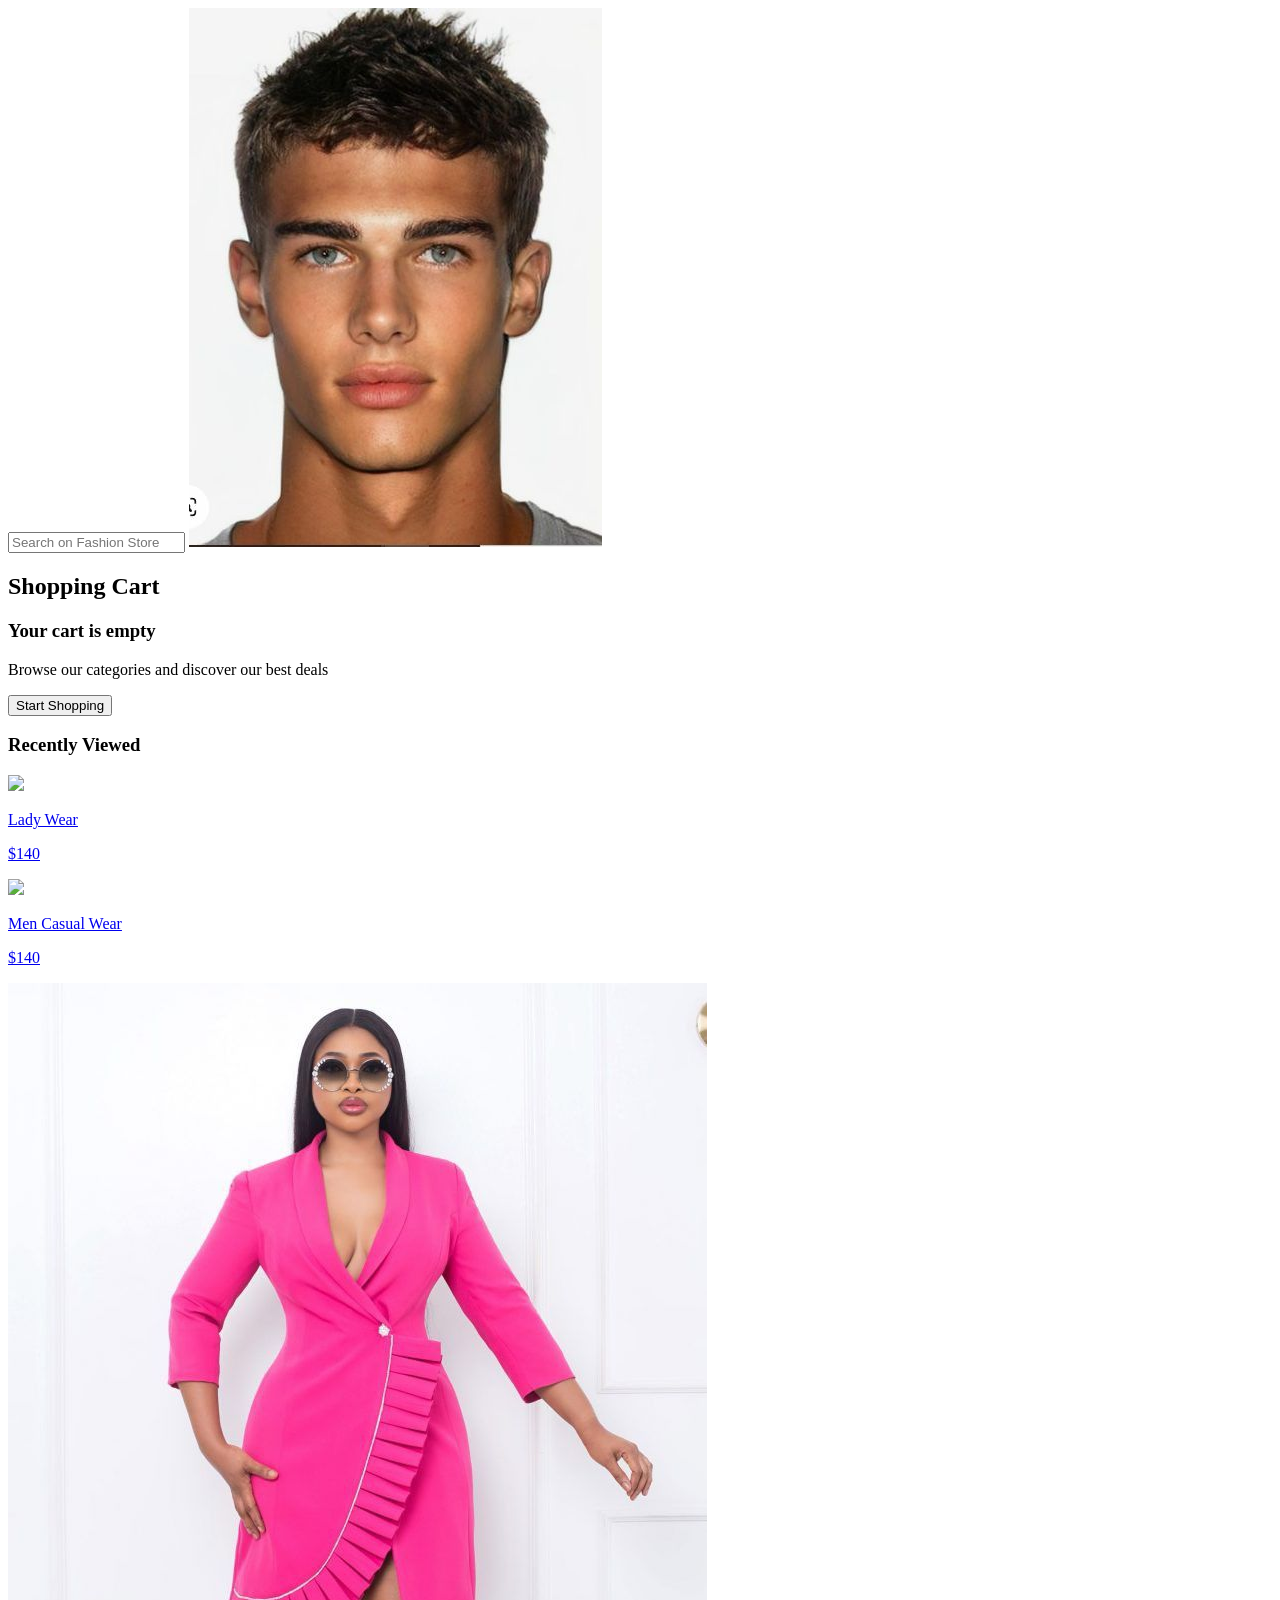
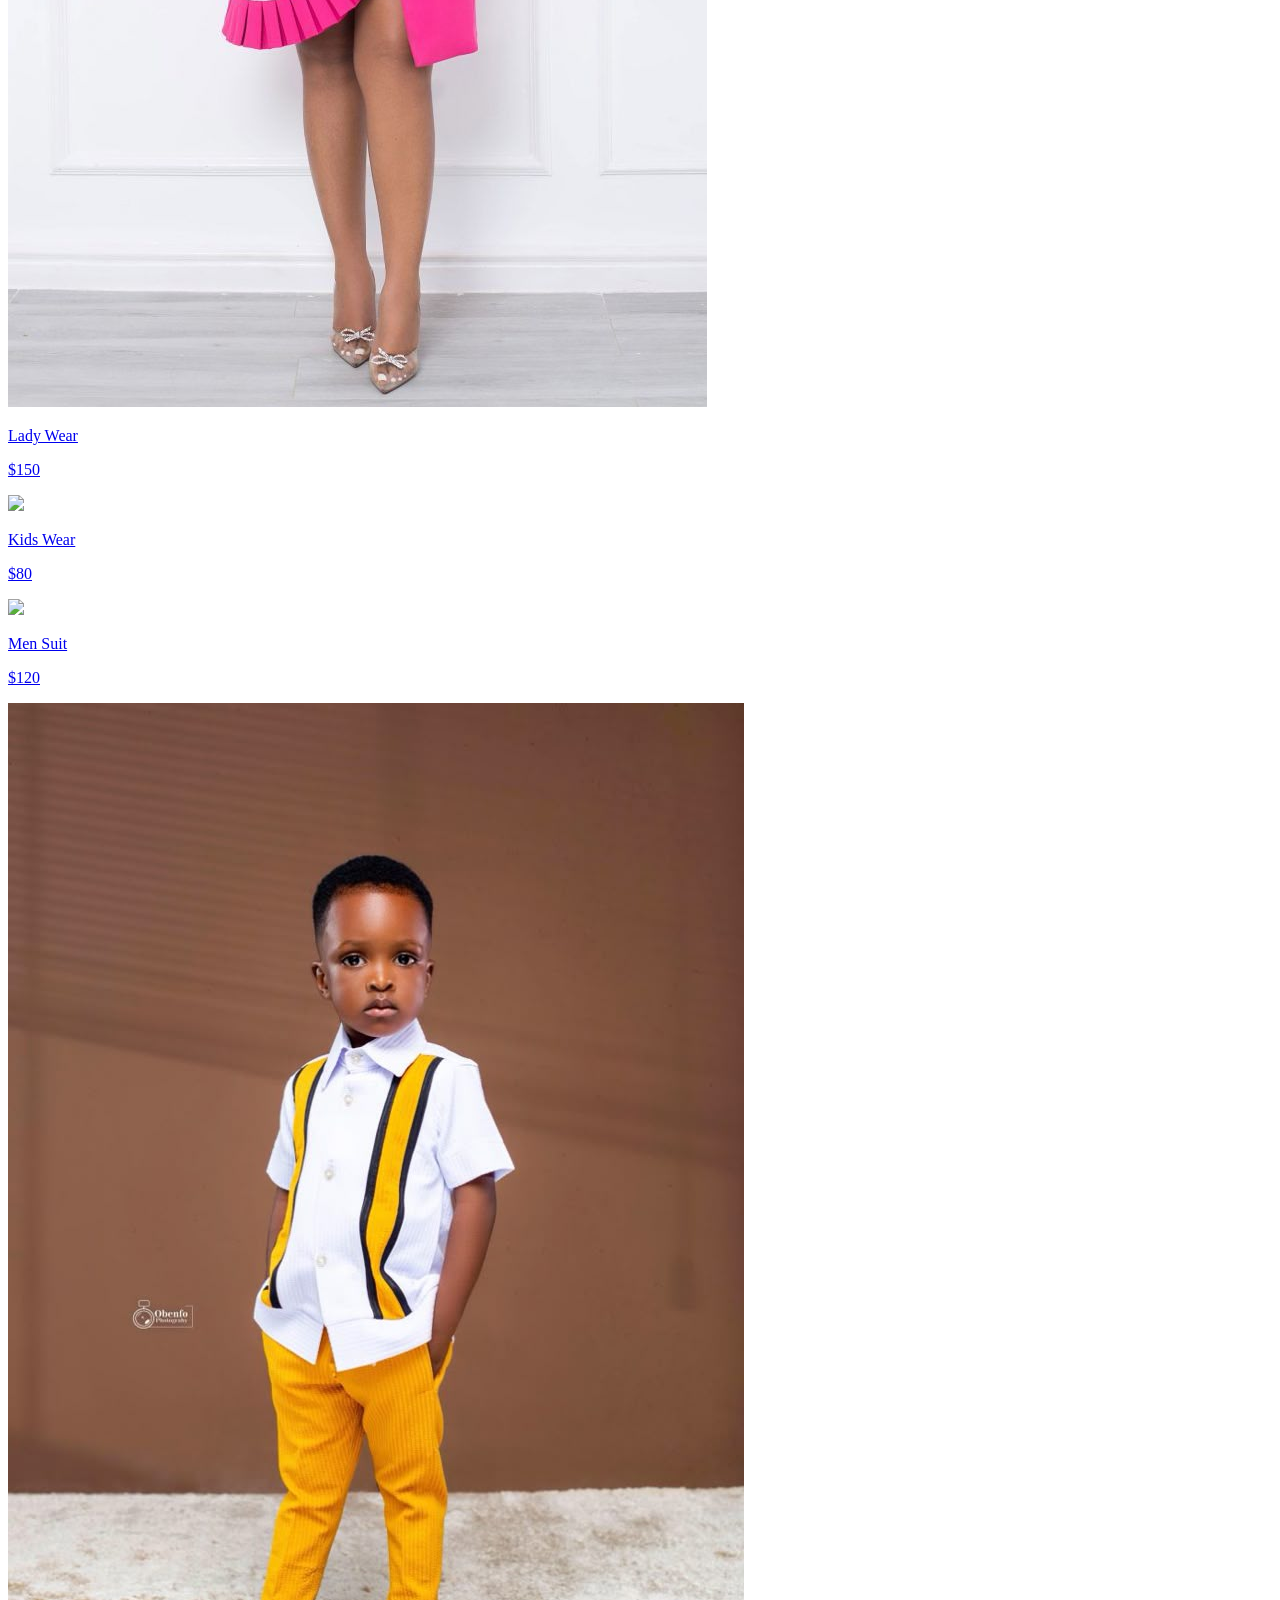
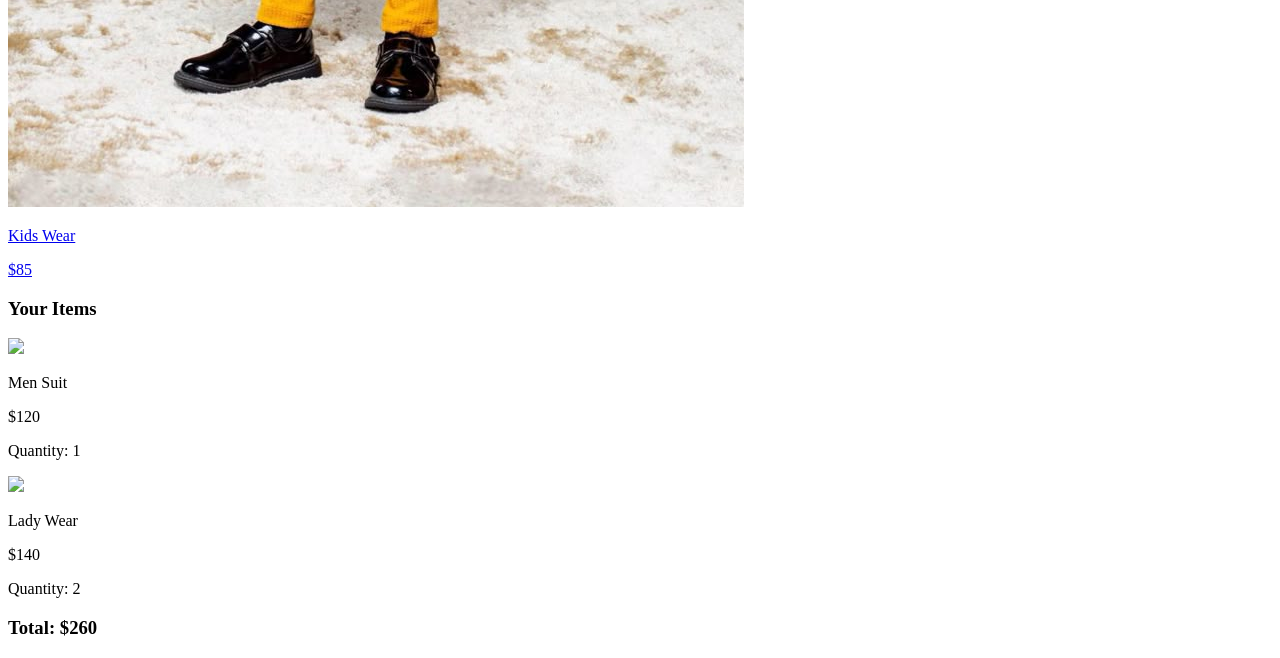
==== cart.html @ 40e31886 "Initial commit" ====
<!DOCTYPE html>
<html lang="en">
<head>
    <meta charset="UTF-8">
    <meta name="viewport" content="width=device-width, initial-scale=1.0">
    <title>Cart</title>

    <link href="Bene'sclothingcart.css"rel="stylesheet"/>
    <sript src="Bene'sclothing.js"></sript>
</head>
<body>

<!-- NAVBAR -->
<nav class="nav">

    <div class="nav-left">
        <a href="index.html"><i class="fa-solid fa-house"></i></a>
        <a href="categories.html"><i class="fa-solid fa-bars"></i></a>
        <a href="cart.html"><i class="fa-solid fa-cart-shopping"></i></a>
    </div>

    <div class="nav-right">
        <input type="text" placeholder="Search on Fashion Store">
        <i class="fa-solid fa-filter"></i>
        <img src="IMAGES/download (39).jpeg" class="user">
    </div>

</nav>

<!-- TITLE -->
<section class="cart-header">
    <h2>Shopping Cart</h2>
</section>

<!-- EMPTY CART -->
<section class="empty-cart">

    <div class="cart-icon">
        <i class="fa-solid fa-cart-shopping"></i>
    </div>

    <h3>Your cart is empty</h3>

    <p>
        Browse our categories and discover our best deals
    </p>

    <a href="categories.html">
        <button>Start Shopping</button>
    </a>

</section>

<!-- RECENTLY VIEWED -->
<section class="recent">

    <h3>Recently Viewed</h3>

    <div class="grid">

        <div class="card">
            <a href="product.html">
                <img src="c:\Users\rhoda\OneDrive\Desktop\UEB11103 WP\IMAGES\Beige Work Business Blazer Dress Lapel Belt Pleated Mermaid Midi.jpeg">
                <p>Lady Wear</p>
                <p>$140</p>
            </a>
        </div>

        <div class="card">
            <a href="product.html">
                <img src="IMAGES/70s vibe Retro outfit.jpeg">
                <p>Men Casual Wear</p>
                <p>$140</p>
            </a>
        </div>

        <div class="card">
            <a href="product.html">
                <img src="IMAGES/download (24).jpeg">
                <p>Lady Wear</p>
                <p>$150</p>
            </a>
        </div>

        <div class="card">
            <a href="product.html">
                <img src="IMAGES/Tween Girls' Elegant Plain Weave Open Front Sleeveless Top & Straight Leg Pants Set Holiday Outfits,Girls Spring Summer Break Outfits Casual Two Pieces, Summer Concert Rave Festival Baggy Shorts Streetwear Party O.avif">
                <p>Kids Wear</p>
                <p>$80</p>
            </a>
        </div>

        <div class="card">
            <a href="product.html">
                <img src="IMAGES/WhatsApp Image 2026-04-07 at 16.30.19 (1).jpeg">
                <p>Men Suit</p>
                <p>$120</p>
            </a>
        </div>

        <div class="card">
            <a href="product.html">
                <img src="IMAGES/download (26).jpeg">
                <p>Kids Wear</p>
                <p>$85</p>
            </a>
        </div>

    </div>

</section>

<!-- CART ITEMS SECTION (STRUCTURE READY FOR JS) -->
<section class="cart-items">

    <h3>Your Items</h3>

    <div class="item">
        <img src="IMAGES/WhatsApp Image 2026-04-07 at 16.30.19 (1).jpeg">
        <div>
            <p>Men Suit</p>
            <p>$120</p>
            <p>Quantity: 1</p>
        </div>
    </div>

    <div class="item">
        <img src="IMAGES/Beige Work Business Blazer Dress Lapel Belt Pleated Mermaid Midi.jpeg">
        <div>
            <p>Lady Wear</p>
            <p>$140</p>
            <p>Quantity: 2</p>
        </div>
    </div>

    <div class="total">
        <h3>Total: $260</h3>
    </div>

</section>

</body>
</html>
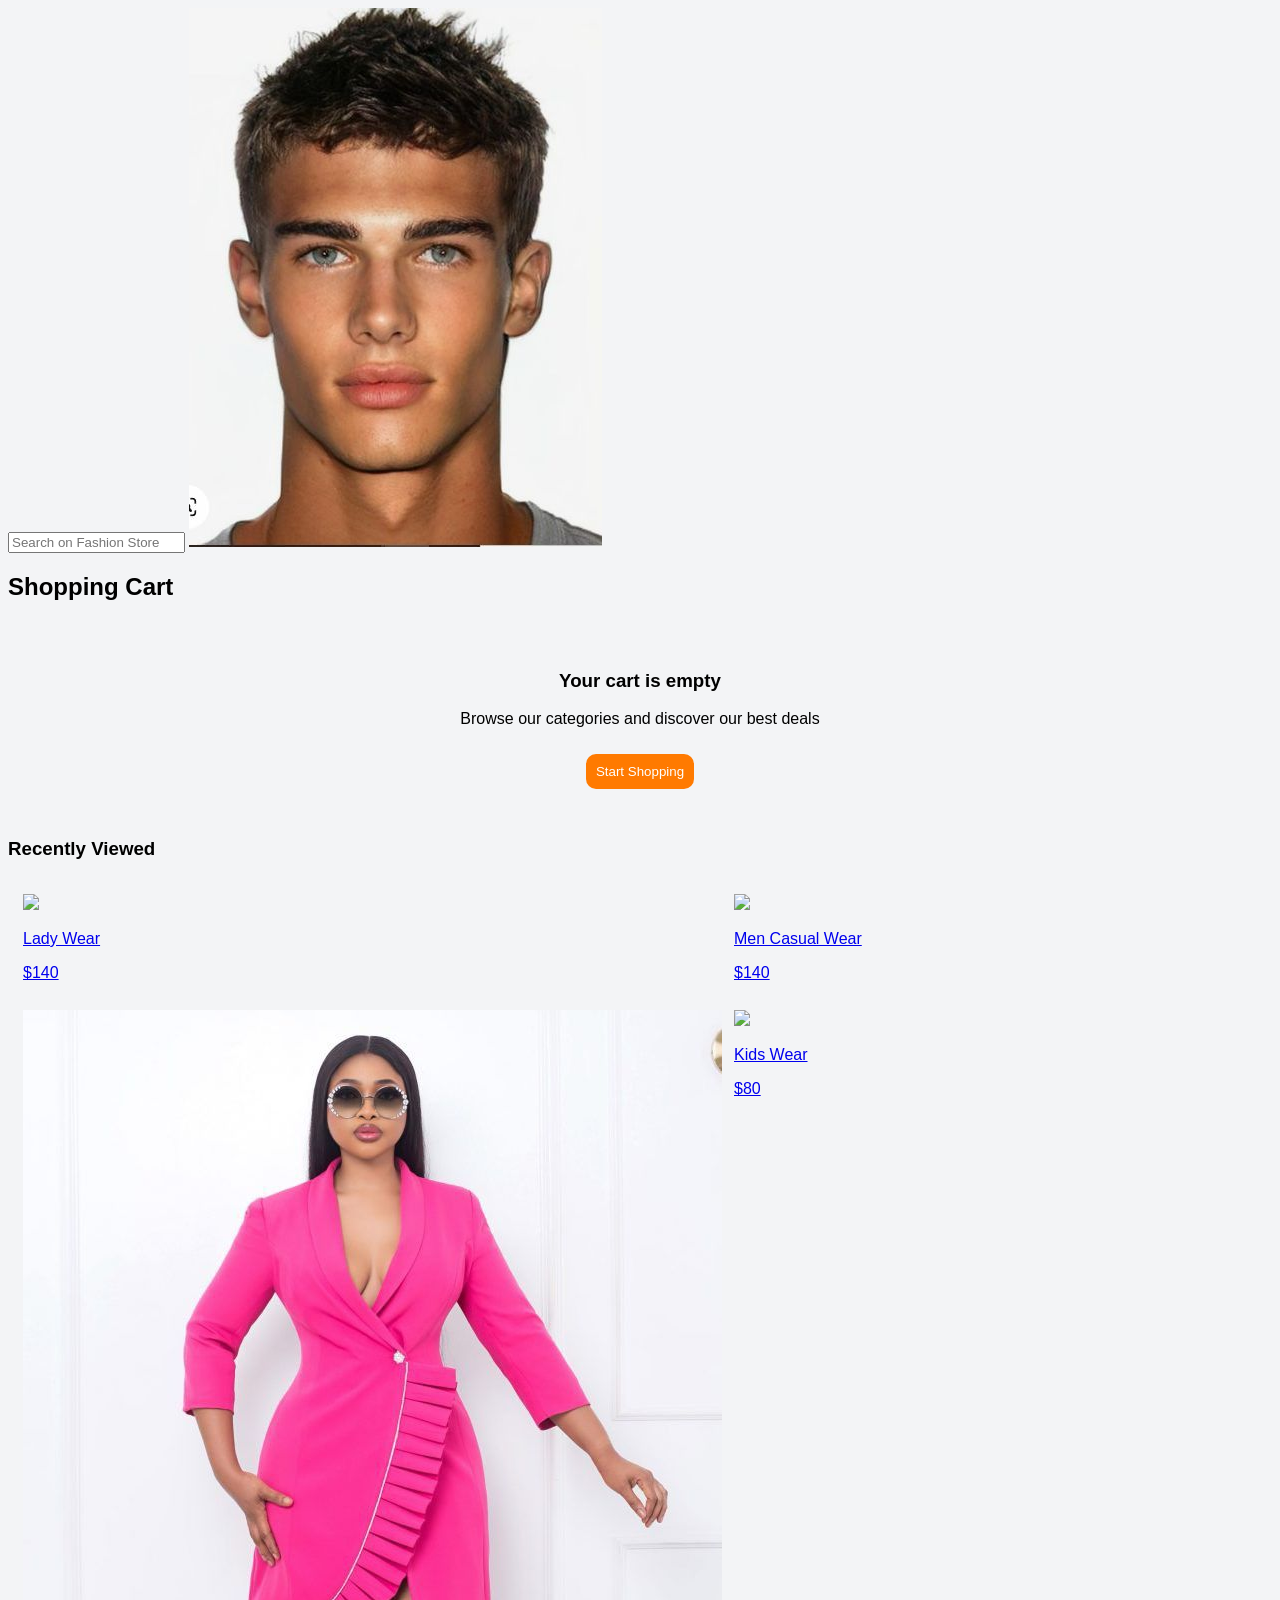
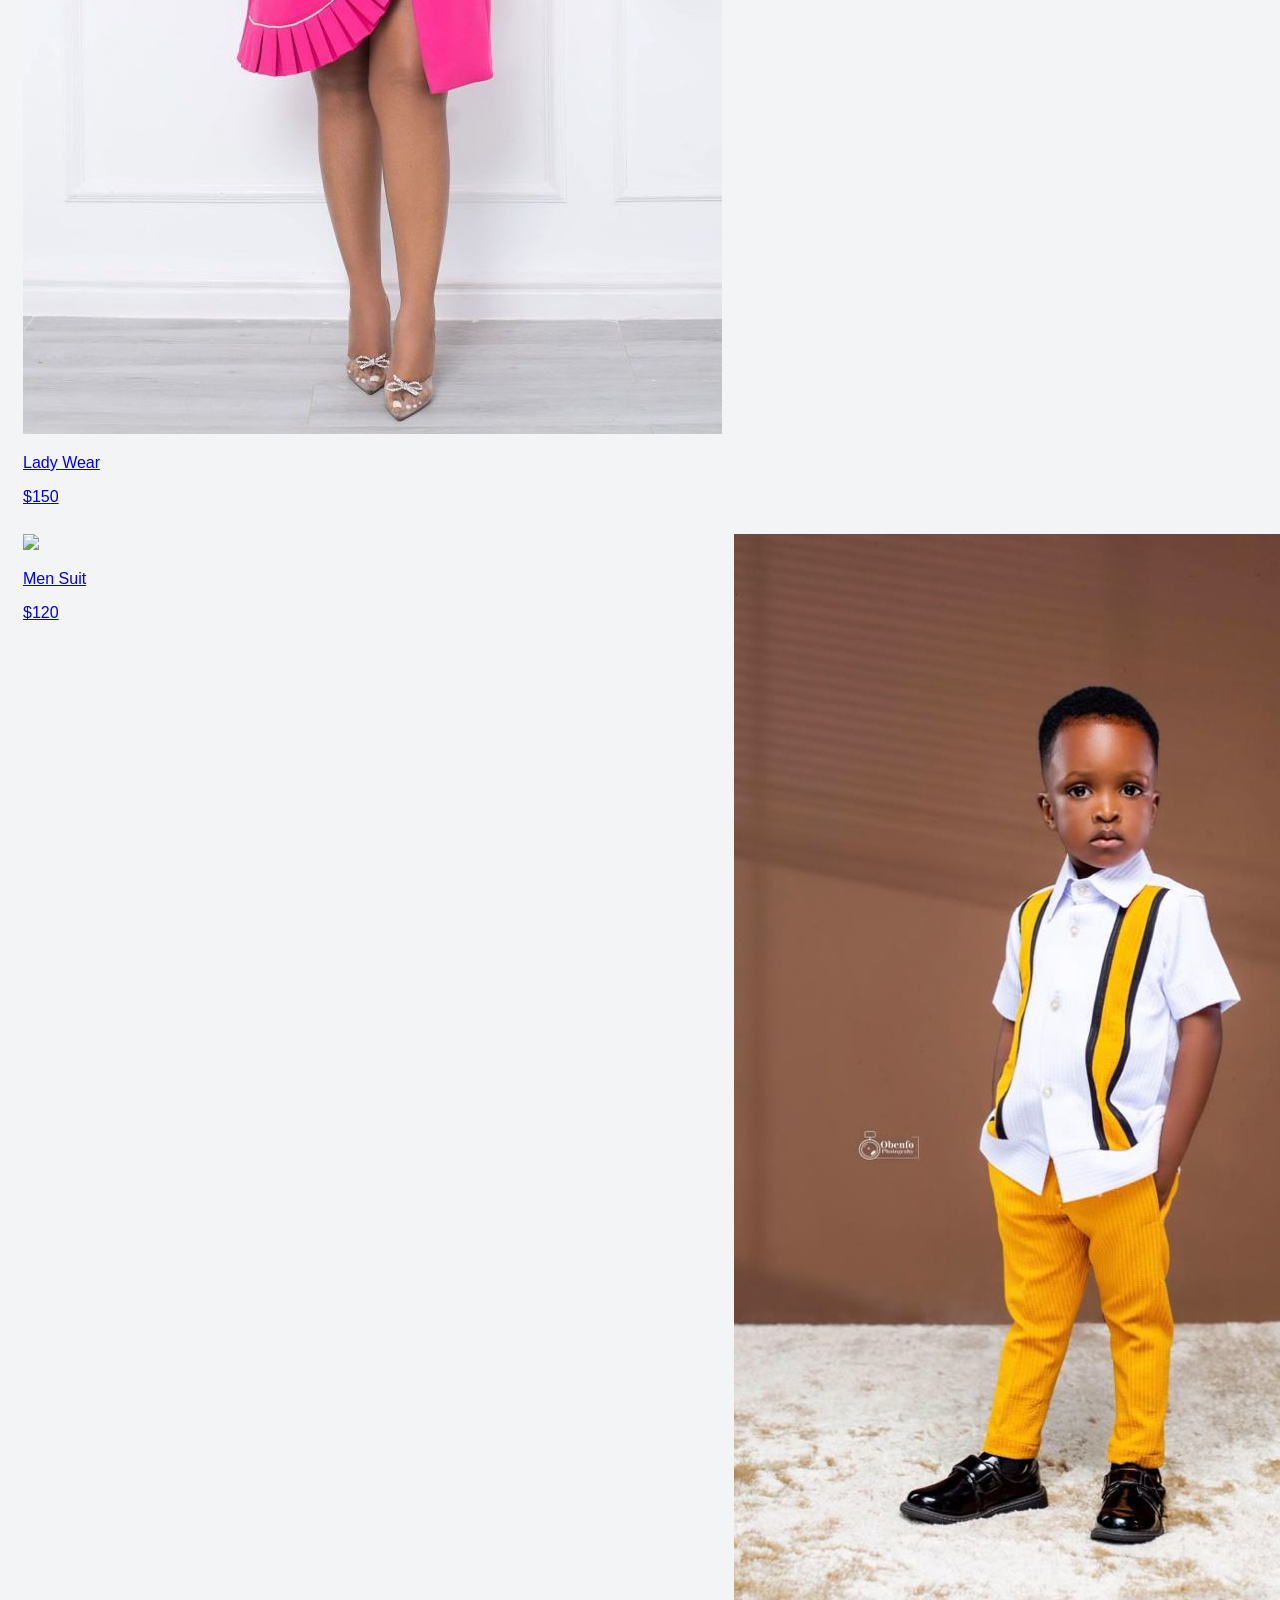
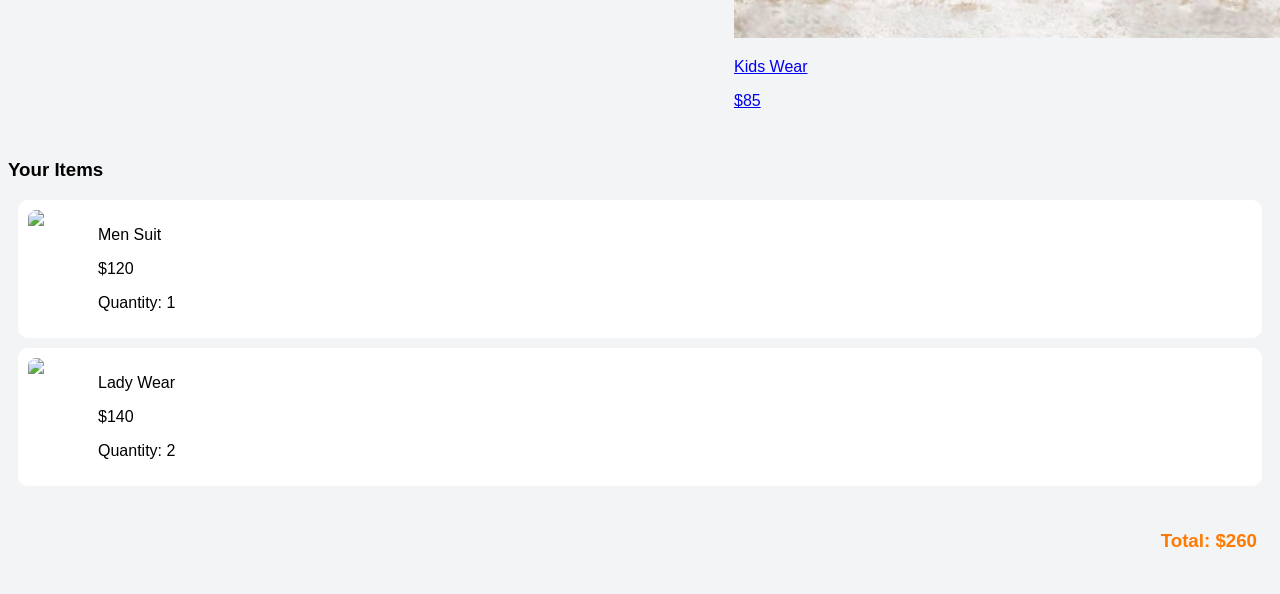
==== commit a7320e5a: "Initial commit" ====
--- a/cart.html
+++ b/cart.html
@@ -5,8 +5,8 @@
     <meta name="viewport" content="width=device-width, initial-scale=1.0">
     <title>Cart</title>
 
-    <link href="Bene'sclothingcart.css"rel="stylesheet"/>
-    <sript src="Bene'sclothing.js"></sript>
+    <link href="cart.css" rel="stylesheet" />
+    <script src="cart.js"></script>
 </head>
 <body>
 
--- a/cart.css
+++ b/cart.css
@@ -0,0 +1,55 @@
+body {
+    background: #f3f4f6;
+    font-family: "Poppins", sans-serif;
+}
+
+/* EMPTY CART */
+.empty-cart {
+    text-align: center;
+    padding: 30px;
+}
+
+.cart-icon {
+    font-size: 50px;
+    color: #ff7a00;
+}
+
+.empty-cart button {
+    background: #ff7a00;
+    color: #fff;
+    border: none;
+    padding: 10px;
+    border-radius: 10px;
+    margin-top: 10px;
+}
+
+/* GRID */
+.grid {
+    display: grid;
+    grid-template-columns: repeat(2, 1fr);
+    gap: 12px;
+    padding: 15px;
+}
+
+/* ITEMS */
+.item {
+    display: flex;
+    background: #fff;
+    padding: 10px;
+    border-radius: 10px;
+    margin: 10px;
+    gap: 10px;
+}
+
+.item img {
+    width: 60px;
+    border-radius: 8px;
+}
+
+/* TOTAL */
+.total {
+    padding: 15px;
+    font-weight: bold;
+    text-align: right;
+    color: #ff7a00;
+}
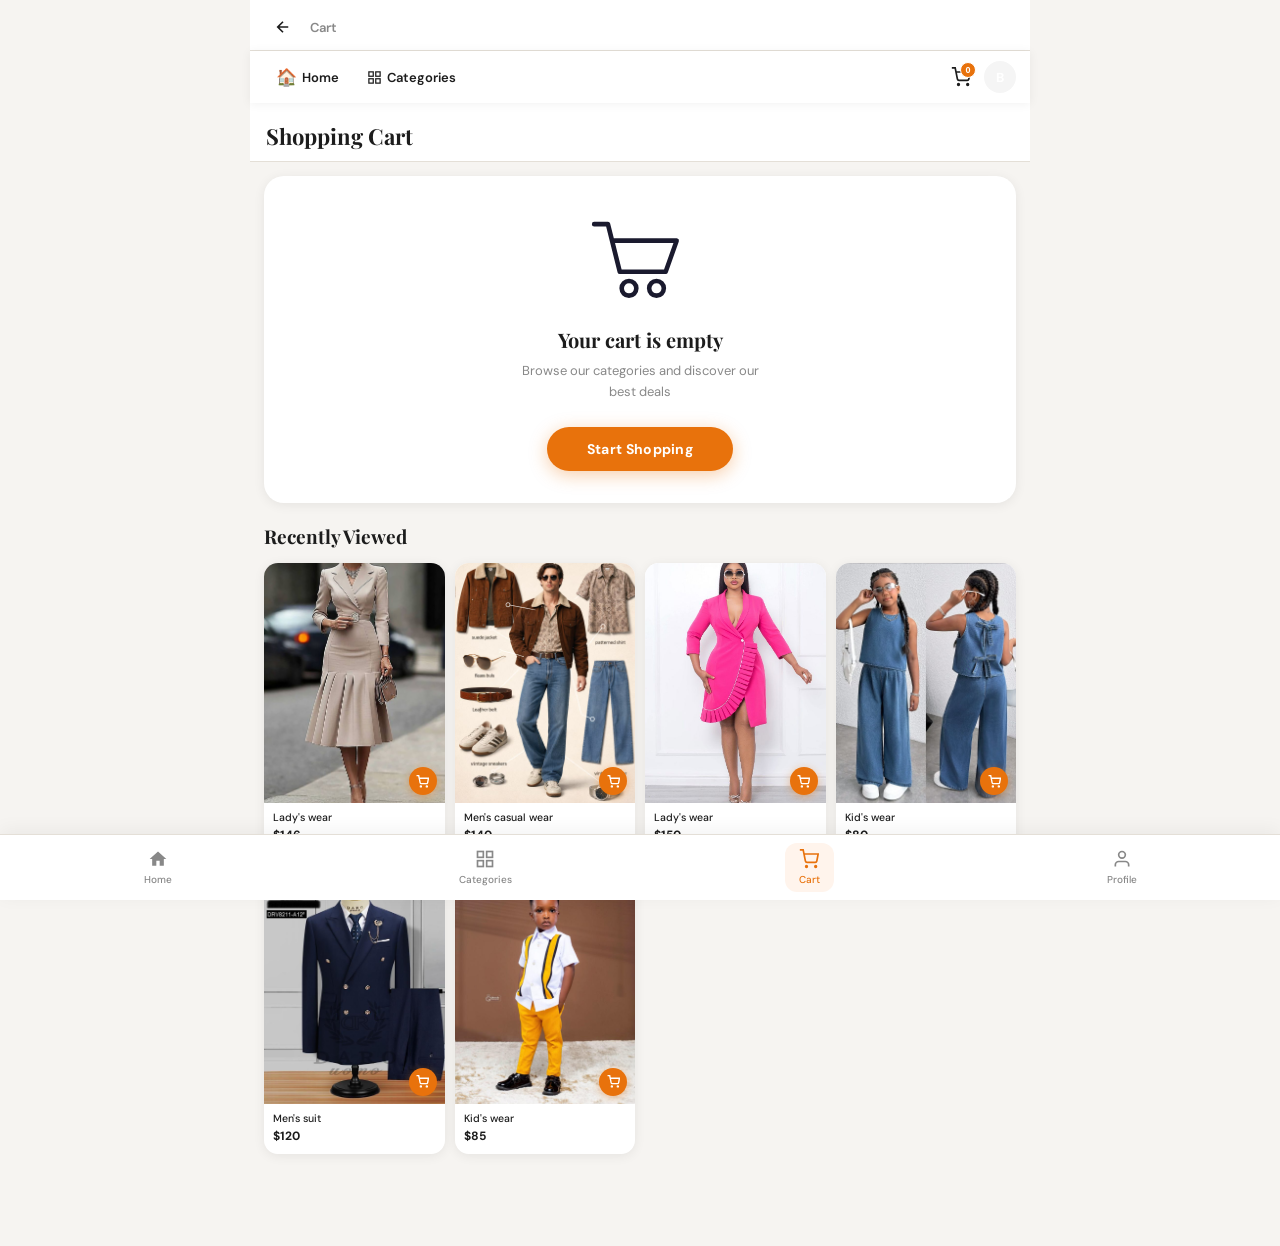
==== commit 0f44f713: "attach global css to cart" ====
--- a/cart.html
+++ b/cart.html
@@ -1,143 +1,193 @@
 <!DOCTYPE html>
 <html lang="en">
 <head>
-    <meta charset="UTF-8">
-    <meta name="viewport" content="width=device-width, initial-scale=1.0">
-    <title>Cart</title>
-
-    <link href="cart.css" rel="stylesheet" />
-    <script src="cart.js"></script>
+  <meta charset="UTF-8" />
+  <meta name="viewport" content="width=device-width, initial-scale=1.0" />
+  <title>FashionVault – Cart</title>
+  <link rel="stylesheet" href="style.css" />
+  <link rel="stylesheet" href="cart.css" />
+  <link href="https://fonts.googleapis.com/css2?family=Playfair+Display:wght@500;700&family=DM+Sans:wght@300;400;500;600&display=swap" rel="stylesheet" />
 </head>
 <body>
 
-<!-- NAVBAR -->
-<nav class="nav">
+  <!-- BREADCRUMB BAR -->
+  <div class="breadcrumb-bar">
+    <button class="icon-btn back-btn" onclick="history.back()" aria-label="Back">
+      <svg width="18" height="18" viewBox="0 0 24 24" fill="none" stroke="currentColor" stroke-width="2.2"><path d="M19 12H5M12 5l-7 7 7 7"/></svg>
+    </button>
+    <span class="breadcrumb-label">Cart</span>
+  </div>
 
-    <div class="nav-left">
-        <a href="index.html"><i class="fa-solid fa-house"></i></a>
-        <a href="categories.html"><i class="fa-solid fa-bars"></i></a>
-        <a href="cart.html"><i class="fa-solid fa-cart-shopping"></i></a>
+  <!-- MAIN NAVBAR -->
+  <nav class="navbar">
+    <a href="index.html" class="nav-link">
+      <span class="nav-icon">🏠</span>
+      <span>Home</span>
+    </a>
+    <a href="categories.html" class="nav-link">
+      <svg width="15" height="15" viewBox="0 0 24 24" fill="none" stroke="currentColor" stroke-width="2"><rect x="3" y="3" width="7" height="7"/><rect x="14" y="3" width="7" height="7"/><rect x="3" y="14" width="7" height="7"/><rect x="14" y="14" width="7" height="7"/></svg>
+      <span>Categories</span>
+    </a>
+    <div class="nav-right">
+      <button class="icon-btn" aria-label="Cart">
+        <svg width="20" height="20" viewBox="0 0 24 24" fill="none" stroke="currentColor" stroke-width="2"><circle cx="9" cy="21" r="1"/><circle cx="20" cy="21" r="1"/><path d="M1 1h4l2.68 13.39a2 2 0 0 0 2 1.61h9.72a2 2 0 0 0 2-1.61L23 6H6"/></svg>
+        <span class="cart-badge" id="cartBadge">0</span>
+      </button>
+      <div class="avatar">B</div>
     </div>
+  </nav>
 
-    <div class="nav-right">
-        <input type="text" placeholder="Search on Fashion Store">
-        <i class="fa-solid fa-filter"></i>
-        <img src="IMAGES/download (39).jpeg" class="user">
+  <!-- PAGE TITLE -->
+  <div class="page-header">
+    <h1 class="page-title">Shopping Cart</h1>
+  </div>
+
+  <!-- EMPTY CART STATE -->
+  <section class="empty-cart" id="emptyCart">
+    <div class="cart-icon-wrap">
+      <svg class="cart-svg" viewBox="0 0 120 100" fill="none" xmlns="http://www.w3.org/2000/svg">
+        <path d="M10 10H25L38 62H88L100 28H32" stroke="#1a1a2e" stroke-width="5" stroke-linecap="round" stroke-linejoin="round"/>
+        <circle cx="48" cy="80" r="8" stroke="#1a1a2e" stroke-width="5"/>
+        <circle cx="78" cy="80" r="8" stroke="#1a1a2e" stroke-width="5"/>
+      </svg>
     </div>
+    <h2 class="empty-title">Your cart is empty</h2>
+    <p class="empty-sub">Browse our categories and discover our<br>best deals</p>
+    <a href="categories.html" class="btn-shop">Start Shopping</a>
+  </section>
 
-</nav>
+  <!-- CART ITEMS (hidden when empty) -->
+  <section class="cart-items-section" id="cartItemsSection" style="display:none;">
+    <div class="cart-items-list" id="cartItemsList"></div>
 
-<!-- TITLE -->
-<section class="cart-header">
-    <h2>Shopping Cart</h2>
-</section>
+    <!-- ORDER SUMMARY -->
+    <div class="order-summary">
+      <h3 class="summary-title">Order Summary</h3>
+      <div class="summary-row">
+        <span>Subtotal</span>
+        <span id="subtotal">$0.00</span>
+      </div>
+      <div class="summary-row">
+        <span>Shipping</span>
+        <span class="free-tag">FREE</span>
+      </div>
+      <div class="summary-row total-row">
+        <span>Total</span>
+        <span id="totalPrice">$0.00</span>
+      </div>
+      <button class="btn-checkout" id="checkoutBtn">Proceed to Checkout</button>
+    </div>
+  </section>
 
-<!-- EMPTY CART -->
-<section class="empty-cart">
+  <!-- RECENTLY VIEWED -->
+  <section class="recent-section">
+    <h2 class="section-title">Recently Viewed</h2>
+    <div class="product-grid" id="recentGrid">
 
-    <div class="cart-icon">
-        <i class="fa-solid fa-cart-shopping"></i>
-    </div>
+      <div class="product-card" data-name="lady's wear" data-price="146" data-category="women">
+        <div class="card-img-wrap">
+          <div class="product-img women-img-1"></div>
+          <button class="cart-fab" aria-label="Add to cart">
+            <svg width="13" height="13" viewBox="0 0 24 24" fill="none" stroke="currentColor" stroke-width="2.5"><circle cx="9" cy="21" r="1"/><circle cx="20" cy="21" r="1"/><path d="M1 1h4l2.68 13.39a2 2 0 0 0 2 1.61h9.72a2 2 0 0 0 2-1.61L23 6H6"/></svg>
+          </button>
+        </div>
+        <div class="card-info">
+          <p class="product-name">Lady's wear</p>
+          <p class="product-price">$146</p>
+        </div>
+      </div>
 
-    <h3>Your cart is empty</h3>
+      <div class="product-card" data-name="men's casual wear" data-price="140" data-category="men">
+        <div class="card-img-wrap">
+          <div class="product-img men-img-1"></div>
+          <button class="cart-fab" aria-label="Add to cart">
+            <svg width="13" height="13" viewBox="0 0 24 24" fill="none" stroke="currentColor" stroke-width="2.5"><circle cx="9" cy="21" r="1"/><circle cx="20" cy="21" r="1"/><path d="M1 1h4l2.68 13.39a2 2 0 0 0 2 1.61h9.72a2 2 0 0 0 2-1.61L23 6H6"/></svg>
+          </button>
+        </div>
+        <div class="card-info">
+          <p class="product-name">Men's casual wear</p>
+          <p class="product-price">$140</p>
+        </div>
+      </div>
 
-    <p>
-        Browse our categories and discover our best deals
-    </p>
+      <div class="product-card" data-name="lady's wear pink" data-price="150" data-category="women">
+        <div class="card-img-wrap">
+          <div class="product-img women-img-2"></div>
+          <button class="cart-fab" aria-label="Add to cart">
+            <svg width="13" height="13" viewBox="0 0 24 24" fill="none" stroke="currentColor" stroke-width="2.5"><circle cx="9" cy="21" r="1"/><circle cx="20" cy="21" r="1"/><path d="M1 1h4l2.68 13.39a2 2 0 0 0 2 1.61h9.72a2 2 0 0 0 2-1.61L23 6H6"/></svg>
+          </button>
+        </div>
+        <div class="card-info">
+          <p class="product-name">Lady's wear</p>
+          <p class="product-price">$150</p>
+        </div>
+      </div>
 
-    <a href="categories.html">
-        <button>Start Shopping</button>
-    </a>
+      <div class="product-card" data-name="kid's wear" data-price="80" data-category="kids">
+        <div class="card-img-wrap">
+          <div class="product-img kids-img-1"></div>
+          <button class="cart-fab" aria-label="Add to cart">
+            <svg width="13" height="13" viewBox="0 0 24 24" fill="none" stroke="currentColor" stroke-width="2.5"><circle cx="9" cy="21" r="1"/><circle cx="20" cy="21" r="1"/><path d="M1 1h4l2.68 13.39a2 2 0 0 0 2 1.61h9.72a2 2 0 0 0 2-1.61L23 6H6"/></svg>
+          </button>
+        </div>
+        <div class="card-info">
+          <p class="product-name">Kid's wear</p>
+          <p class="product-price">$80</p>
+        </div>
+      </div>
 
-</section>
+      <div class="product-card" data-name="men's suit" data-price="120" data-category="men">
+        <div class="card-img-wrap">
+          <div class="product-img men-img-2"></div>
+          <button class="cart-fab" aria-label="Add to cart">
+            <svg width="13" height="13" viewBox="0 0 24 24" fill="none" stroke="currentColor" stroke-width="2.5"><circle cx="9" cy="21" r="1"/><circle cx="20" cy="21" r="1"/><path d="M1 1h4l2.68 13.39a2 2 0 0 0 2 1.61h9.72a2 2 0 0 0 2-1.61L23 6H6"/></svg>
+          </button>
+        </div>
+        <div class="card-info">
+          <p class="product-name">Men's suit</p>
+          <p class="product-price">$120</p>
+        </div>
+      </div>
 
-<!-- RECENTLY VIEWED -->
-<section class="recent">
-
-    <h3>Recently Viewed</h3>
-
-    <div class="grid">
-
-        <div class="card">
-            <a href="product.html">
-                <img src="c:\Users\rhoda\OneDrive\Desktop\UEB11103 WP\IMAGES\Beige Work Business Blazer Dress Lapel Belt Pleated Mermaid Midi.jpeg">
-                <p>Lady Wear</p>
-                <p>$140</p>
-            </a>
+      <div class="product-card" data-name="kid's wear print" data-price="85" data-category="kids">
+        <div class="card-img-wrap">
+          <div class="product-img kids-img-2"></div>
+          <button class="cart-fab" aria-label="Add to cart">
+            <svg width="13" height="13" viewBox="0 0 24 24" fill="none" stroke="currentColor" stroke-width="2.5"><circle cx="9" cy="21" r="1"/><circle cx="20" cy="21" r="1"/><path d="M1 1h4l2.68 13.39a2 2 0 0 0 2 1.61h9.72a2 2 0 0 0 2-1.61L23 6H6"/></svg>
+          </button>
         </div>
-
-        <div class="card">
-            <a href="product.html">
-                <img src="IMAGES/70s vibe Retro outfit.jpeg">
-                <p>Men Casual Wear</p>
-                <p>$140</p>
-            </a>
+        <div class="card-info">
+          <p class="product-name">Kid's wear</p>
+          <p class="product-price">$85</p>
         </div>
-
-        <div class="card">
-            <a href="product.html">
-                <img src="IMAGES/download (24).jpeg">
-                <p>Lady Wear</p>
-                <p>$150</p>
-            </a>
-        </div>
-
-        <div class="card">
-            <a href="product.html">
-                <img src="IMAGES/Tween Girls' Elegant Plain Weave Open Front Sleeveless Top & Straight Leg Pants Set Holiday Outfits,Girls Spring Summer Break Outfits Casual Two Pieces, Summer Concert Rave Festival Baggy Shorts Streetwear Party O.avif">
-                <p>Kids Wear</p>
-                <p>$80</p>
-            </a>
-        </div>
-
-        <div class="card">
-            <a href="product.html">
-                <img src="IMAGES/WhatsApp Image 2026-04-07 at 16.30.19 (1).jpeg">
-                <p>Men Suit</p>
-                <p>$120</p>
-            </a>
-        </div>
-
-        <div class="card">
-            <a href="product.html">
-                <img src="IMAGES/download (26).jpeg">
-                <p>Kids Wear</p>
-                <p>$85</p>
-            </a>
-        </div>
+      </div>
 
     </div>
+  </section>
 
-</section>
+  <!-- TOAST -->
+  <div class="toast" id="toast"></div>
 
-<!-- CART ITEMS SECTION (STRUCTURE READY FOR JS) -->
-<section class="cart-items">
+  <!-- BOTTOM NAV -->
+  <nav class="bottom-nav">
+    <a href="index.html" class="bottom-nav-item">
+      <svg width="20" height="20" viewBox="0 0 24 24" fill="currentColor"><path d="M10 20v-6h4v6h5v-8h3L12 3 2 12h3v8z"/></svg>
+      <span>Home</span>
+    </a>
+    <a href="categories.html" class="bottom-nav-item">
+      <svg width="20" height="20" viewBox="0 0 24 24" fill="none" stroke="currentColor" stroke-width="2"><rect x="3" y="3" width="7" height="7"/><rect x="14" y="3" width="7" height="7"/><rect x="3" y="14" width="7" height="7"/><rect x="14" y="14" width="7" height="7"/></svg>
+      <span>Categories</span>
+    </a>
+    <a href="#" class="bottom-nav-item active">
+      <svg width="20" height="20" viewBox="0 0 24 24" fill="none" stroke="currentColor" stroke-width="2"><circle cx="9" cy="21" r="1"/><circle cx="20" cy="21" r="1"/><path d="M1 1h4l2.68 13.39a2 2 0 0 0 2 1.61h9.72a2 2 0 0 0 2-1.61L23 6H6"/></svg>
+      <span>Cart</span>
+    </a>
+    <a href="#" class="bottom-nav-item">
+      <svg width="20" height="20" viewBox="0 0 24 24" fill="none" stroke="currentColor" stroke-width="2"><path d="M20 21v-2a4 4 0 0 0-4-4H8a4 4 0 0 0-4 4v2"/><circle cx="12" cy="7" r="4"/></svg>
+      <span>Profile</span>
+    </a>
+  </nav>
 
-    <h3>Your Items</h3>
-
-    <div class="item">
-        <img src="IMAGES/WhatsApp Image 2026-04-07 at 16.30.19 (1).jpeg">
-        <div>
-            <p>Men Suit</p>
-            <p>$120</p>
-            <p>Quantity: 1</p>
-        </div>
-    </div>
-
-    <div class="item">
-        <img src="IMAGES/Beige Work Business Blazer Dress Lapel Belt Pleated Mermaid Midi.jpeg">
-        <div>
-            <p>Lady Wear</p>
-            <p>$140</p>
-            <p>Quantity: 2</p>
-        </div>
-    </div>
-
-    <div class="total">
-        <h3>Total: $260</h3>
-    </div>
-
-</section>
-
+  <script src="cart.js"></script>
 </body>
 </html>
--- a/style.css
+++ b/style.css
@@ -0,0 +1,565 @@
+/* ============================================================
+   FASHION VAULT — style.css
+   Aesthetic: warm editorial luxury × mobile-first
+   ============================================================ */
+
+/* ---------- RESET & VARIABLES ---------- */
+*, *::before, *::after { box-sizing: border-box; margin: 0; padding: 0; }
+
+:root {
+  --clr-bg:        #faf8f5;
+  --clr-surface:   #ffffff;
+  --clr-primary:   #e8720c;   /* burnt orange */
+  --clr-primary-dk:#bf5b07;
+  --clr-accent:    #1a1a2e;   /* deep navy */
+  --clr-text:      #1c1c1c;
+  --clr-muted:     #7a7a7a;
+  --clr-sale:      #d63031;
+  --clr-tag-new:   #00b894;
+  --radius-card:   16px;
+  --radius-btn:    50px;
+  --shadow-card:   0 4px 24px rgba(0,0,0,0.08);
+  --shadow-hover:  0 12px 40px rgba(0,0,0,0.15);
+  --font-display:  'Playfair Display', serif;
+  --font-body:     'DM Sans', sans-serif;
+  --nav-h:         64px;
+  --bottom-nav-h:  68px;
+  --transition:    0.25s cubic-bezier(0.4, 0, 0.2, 1);
+}
+
+html { scroll-behavior: smooth; }
+
+body {
+  font-family: var(--font-body);
+  background: var(--clr-bg);
+  color: var(--clr-text);
+  padding-bottom: var(--bottom-nav-h);
+  min-height: 100vh;
+  overflow-x: hidden;
+}
+
+/* ---------- NAVBAR ---------- */
+.navbar {
+  position: sticky;
+  top: 0;
+  z-index: 100;
+  height: var(--nav-h);
+  background: var(--clr-surface);
+  display: flex;
+  align-items: center;
+  padding: 0 20px;
+  gap: 16px;
+  box-shadow: 0 1px 12px rgba(0,0,0,0.07);
+}
+
+.nav-logo {
+  display: flex;
+  align-items: center;
+  gap: 8px;
+  flex-shrink: 0;
+}
+.logo-icon { font-size: 22px; }
+.logo-text {
+  font-family: var(--font-display);
+  font-size: 18px;
+  font-weight: 700;
+  color: var(--clr-primary);
+  letter-spacing: -0.3px;
+}
+
+.nav-links {
+  display: flex;
+  list-style: none;
+  gap: 6px;
+  flex: 1;
+  justify-content: center;
+}
+.nav-links a {
+  text-decoration: none;
+  font-size: 13px;
+  font-weight: 500;
+  color: var(--clr-muted);
+  padding: 6px 12px;
+  border-radius: var(--radius-btn);
+  transition: var(--transition);
+  position: relative;
+}
+.nav-links a.active,
+.nav-links a:hover { color: var(--clr-primary); background: #fff4ec; }
+
+.cart-badge {
+  display: inline-flex;
+  align-items: center;
+  justify-content: center;
+  background: var(--clr-primary);
+  color: #fff;
+  font-size: 9px;
+  font-weight: 700;
+  width: 16px; height: 16px;
+  border-radius: 50%;
+  margin-left: 3px;
+  vertical-align: middle;
+}
+
+.nav-actions { display: flex; align-items: center; gap: 6px; }
+
+.icon-btn {
+  background: none;
+  border: none;
+  cursor: pointer;
+  width: 36px; height: 36px;
+  border-radius: 50%;
+  display: grid;
+  place-items: center;
+  color: var(--clr-text);
+  transition: var(--transition);
+  position: relative;
+}
+.icon-btn:hover { background: #f0f0f0; }
+
+.notif-dot {
+  position: absolute;
+  top: 6px; right: 6px;
+  width: 7px; height: 7px;
+  border-radius: 50%;
+  background: var(--clr-primary);
+  border: 2px solid #fff;
+}
+
+.avatar {
+  width: 34px; height: 34px;
+  border-radius: 50%;
+  overflow: hidden;
+  background: linear-gradient(135deg, var(--clr-primary), var(--clr-primary-dk));
+  color: #fff;
+  display: grid;
+  place-items: center;
+  font-weight: 700;
+  font-size: 14px;
+  cursor: pointer;
+  flex-shrink: 0;
+}
+.avatar img {
+  width: 100%;
+  height: 100%;
+  object-fit: cover;
+  display: block;
+}
+
+/* ---------- SEARCH BAR ---------- */
+.search-bar {
+  display: none;
+  align-items: center;
+  gap: 10px;
+  padding: 12px 20px;
+  background: var(--clr-surface);
+  border-bottom: 1px solid #f0ece6;
+  animation: slideDown 0.2s ease;
+}
+.search-bar.open { display: flex; }
+
+@keyframes slideDown {
+  from { transform: translateY(-100%); opacity: 0; }
+  to   { transform: translateY(0);     opacity: 1; }
+}
+
+.search-bar input {
+  flex: 1;
+  border: 1.5px solid #e0dbd3;
+  border-radius: var(--radius-btn);
+  padding: 10px 18px;
+  font-family: var(--font-body);
+  font-size: 14px;
+  outline: none;
+  background: var(--clr-bg);
+  transition: var(--transition);
+}
+.search-bar input:focus { border-color: var(--clr-primary); }
+#searchClose {
+  background: none; border: none;
+  font-size: 18px; cursor: pointer;
+  color: var(--clr-muted);
+}
+
+/* ---------- HERO BANNER ---------- */
+.hero-banner {
+  margin: 16px 16px 0;
+  border-radius: 20px;
+  background: linear-gradient(120deg, #f4a017 0%, #e8720c 60%, #d63931 100%);
+  display: flex;
+  align-items: center;
+  justify-content: space-between;
+  padding: 28px 28px 28px 28px;
+  min-height: 160px;
+  overflow: hidden;
+  position: relative;
+}
+.hero-banner::before {
+  content: '';
+  position: absolute;
+  inset: 0;
+  background: url("data:image/svg+xml,%3Csvg width='60' height='60' viewBox='0 0 60 60' xmlns='http://www.w3.org/2000/svg'%3E%3Cg fill='none' fill-rule='evenodd'%3E%3Cg fill='%23ffffff' fill-opacity='0.04'%3E%3Ccircle cx='30' cy='30' r='28'/%3E%3C/g%3E%3C/g%3E%3C/svg%3E");
+}
+
+.hero-content { position: relative; z-index: 1; }
+.hero-eyebrow {
+  font-size: 11px;
+  font-weight: 600;
+  text-transform: uppercase;
+  letter-spacing: 2px;
+  color: rgba(255,255,255,0.85);
+  margin-bottom: 4px;
+}
+.hero-title {
+  font-family: var(--font-display);
+  font-size: 32px;
+  font-weight: 700;
+  color: #fff;
+  line-height: 1.05;
+  margin-bottom: 4px;
+}
+.hero-sub {
+  font-size: 13px;
+  color: rgba(255,255,255,0.9);
+  margin-bottom: 16px;
+}
+.btn-primary {
+  background: #fff;
+  color: var(--clr-primary);
+  border: none;
+  border-radius: var(--radius-btn);
+  padding: 10px 22px;
+  font-family: var(--font-body);
+  font-size: 13px;
+  font-weight: 700;
+  cursor: pointer;
+  transition: var(--transition);
+  box-shadow: 0 4px 16px rgba(0,0,0,0.18);
+}
+.btn-primary:hover { transform: translateY(-2px); box-shadow: 0 8px 24px rgba(0,0,0,0.2); }
+.btn-primary:active { transform: translateY(0); }
+
+.hero-illustration {
+  position: relative;
+  width: 120px;
+  height: 100px;
+  flex-shrink: 0;
+}
+.cart-visual, .bag {
+  position: absolute;
+  font-size: 36px;
+  animation: float 3s ease-in-out infinite;
+}
+.cart-visual { right: 0; top: 10px; font-size: 52px; }
+.bag-1 { right: 70px; top: 0; font-size: 26px; animation-delay: -0.8s; }
+.bag-2 { right: 0; bottom: 0; font-size: 22px; animation-delay: -1.5s; }
+.bag-3 { right: 60px; bottom: 10px; font-size: 20px; animation-delay: -2.2s; }
+
+@keyframes float {
+  0%, 100% { transform: translateY(0px); }
+  50%       { transform: translateY(-8px); }
+}
+
+/* ---------- CATEGORIES SECTION ---------- */
+.categories-section { padding: 24px 16px 8px; }
+
+.section-header {
+  display: flex;
+  justify-content: space-between;
+  align-items: center;
+  margin-bottom: 14px;
+}
+.section-title {
+  font-family: var(--font-display);
+  font-size: 20px;
+  font-weight: 700;
+  color: var(--clr-text);
+}
+.see-all {
+  font-size: 13px;
+  font-weight: 600;
+  color: var(--clr-primary);
+  text-decoration: none;
+  transition: var(--transition);
+}
+.see-all:hover { gap: 6px; }
+
+.filter-tabs {
+  display: flex;
+  gap: 8px;
+  overflow-x: auto;
+  padding-bottom: 4px;
+  scrollbar-width: none;
+}
+.filter-tabs::-webkit-scrollbar { display: none; }
+
+.tab {
+  display: flex;
+  align-items: center;
+  gap: 6px;
+  padding: 9px 18px;
+  border-radius: var(--radius-btn);
+  border: 1.5px solid #e4dfd7;
+  background: var(--clr-surface);
+  font-family: var(--font-body);
+  font-size: 13px;
+  font-weight: 500;
+  color: var(--clr-muted);
+  cursor: pointer;
+  white-space: nowrap;
+  transition: var(--transition);
+}
+.tab:hover { border-color: var(--clr-primary); color: var(--clr-primary); }
+.tab.active {
+  background: var(--clr-primary);
+  border-color: var(--clr-primary);
+  color: #fff;
+}
+.tab-icon { font-size: 15px; }
+
+/* ---------- PRODUCT GRID ---------- */
+.products-section { padding: 12px 16px 16px; }
+
+.product-grid {
+  display: grid;
+  grid-template-columns: repeat(3, 1fr);
+  gap: 12px;
+}
+
+/* Card */
+.product-card {
+  background: var(--clr-surface);
+  border-radius: var(--radius-card);
+  overflow: hidden;
+  box-shadow: var(--shadow-card);
+  transition: var(--transition);
+  animation: fadeUp 0.4s ease both;
+}
+.product-card:hover {
+  transform: translateY(-4px);
+  box-shadow: var(--shadow-hover);
+}
+
+@keyframes fadeUp {
+  from { opacity: 0; transform: translateY(20px); }
+  to   { opacity: 1; transform: translateY(0); }
+}
+
+/* Stagger animation delays */
+.product-card:nth-child(1) { animation-delay: 0.05s; }
+.product-card:nth-child(2) { animation-delay: 0.10s; }
+.product-card:nth-child(3) { animation-delay: 0.15s; }
+.product-card:nth-child(4) { animation-delay: 0.20s; }
+.product-card:nth-child(5) { animation-delay: 0.25s; }
+.product-card:nth-child(6) { animation-delay: 0.30s; }
+.product-card:nth-child(7) { animation-delay: 0.35s; }
+.product-card:nth-child(8) { animation-delay: 0.40s; }
+.product-card:nth-child(9) { animation-delay: 0.45s; }
+
+.card-img-wrap {
+  position: relative;
+  aspect-ratio: 3/4;
+  overflow: hidden;
+  background: #f0ece6;
+}
+
+.product-img {
+  width: 100%;
+  height: 100%;
+  object-fit: cover;
+  transition: transform 0.4s ease;
+  background-size: cover;
+  background-position: center;
+}
+.product-card:hover .product-img { transform: scale(1.06); }
+
+/* Placeholder image colours per category */
+.women-img-1 { 
+  background-image: url('./IMAGES/download\ \(29\).jpeg');
+ }
+.women-img-2 { 
+  background-image: url('./IMAGES/download\ \(25\).jpeg');
+ }
+.women-img-3 { 
+  background-image: url('IMAGES/24.jpeg');
+}
+.men-img-1   {
+  background-image: url('./IMAGES/ms.avif');
+ }
+.men-img-2   { 
+  background-image: url('./IMAGES/26.jpeg');
+ }
+.men-img-3   { 
+  background-image: url('./IMAGES/20.jpeg');
+ }
+.kids-img-1  { 
+  background-image: url('./IMAGES/2.jpeg');
+ }
+.kids-img-2  { 
+  background-image: url('./IMAGES/1.jpeg'); 
+}
+.kids-img-3  { 
+  background-image: url('./IMAGES/download.avif');
+ }
+
+.badge {
+  position: absolute;
+  top: 8px; left: 8px;
+  font-size: 9px;
+  font-weight: 700;
+  text-transform: uppercase;
+  letter-spacing: 0.5px;
+  padding: 3px 7px;
+  border-radius: var(--radius-btn);
+  z-index: 2;
+}
+.badge-new { background: var(--clr-tag-new); color: #fff; }
+.badge-sale { background: var(--clr-sale); color: #fff; }
+
+.wishlist-btn {
+  position: absolute;
+  top: 8px; right: 8px;
+  width: 30px; height: 30px;
+  border-radius: 50%;
+  background: rgba(255,255,255,0.9);
+  border: none;
+  font-size: 16px;
+  cursor: pointer;
+  display: grid;
+  place-items: center;
+  transition: var(--transition);
+  z-index: 2;
+  color: #aaa;
+}
+.wishlist-btn:hover, .wishlist-btn.active {
+  color: #e84393;
+  background: #fff;
+  transform: scale(1.1);
+}
+.wishlist-btn.active { color: #e84393; }
+
+.card-info {
+  padding: 10px 10px 12px;
+}
+.product-name {
+  font-size: 11.5px;
+  font-weight: 600;
+  color: var(--clr-text);
+  margin-bottom: 4px;
+  white-space: nowrap;
+  overflow: hidden;
+  text-overflow: ellipsis;
+}
+.price-row {
+  display: flex;
+  align-items: center;
+  gap: 5px;
+  margin-bottom: 8px;
+}
+.old-price {
+  font-size: 10px;
+  color: var(--clr-muted);
+  text-decoration: line-through;
+}
+.new-price {
+  font-size: 13px;
+  font-weight: 700;
+  color: var(--clr-primary);
+}
+
+.add-cart-btn {
+  width: 100%;
+  padding: 7px 0;
+  background: var(--clr-accent);
+  color: #fff;
+  border: none;
+  border-radius: 8px;
+  font-family: var(--font-body);
+  font-size: 10.5px;
+  font-weight: 600;
+  cursor: pointer;
+  transition: var(--transition);
+  letter-spacing: 0.3px;
+}
+.add-cart-btn:hover { background: var(--clr-primary); }
+.add-cart-btn:active { transform: scale(0.97); }
+
+/* ---------- NO RESULTS ---------- */
+.no-results {
+  text-align: center;
+  padding: 40px;
+  color: var(--clr-muted);
+  font-size: 15px;
+}
+
+/* ---------- TOAST ---------- */
+.toast {
+  position: fixed;
+  bottom: calc(var(--bottom-nav-h) + 16px);
+  left: 50%;
+  transform: translateX(-50%) translateY(20px);
+  background: var(--clr-accent);
+  color: #fff;
+  padding: 12px 24px;
+  border-radius: var(--radius-btn);
+  font-size: 13px;
+  font-weight: 500;
+  opacity: 0;
+  pointer-events: none;
+  transition: opacity 0.3s ease, transform 0.3s ease;
+  white-space: nowrap;
+  z-index: 999;
+  box-shadow: 0 4px 20px rgba(0,0,0,0.2);
+}
+.toast.show {
+  opacity: 1;
+  transform: translateX(-50%) translateY(0);
+}
+
+/* ---------- BOTTOM NAV ---------- */
+.bottom-nav {
+  position: fixed;
+  bottom: 0; left: 0; right: 0;
+  height: var(--bottom-nav-h);
+  background: var(--clr-surface);
+  display: flex;
+  align-items: center;
+  justify-content: space-around;
+  border-top: 1px solid #ede8e1;
+  box-shadow: 0 -4px 20px rgba(0,0,0,0.06);
+  z-index: 100;
+}
+.bottom-nav-item {
+  display: flex;
+  flex-direction: column;
+  align-items: center;
+  gap: 4px;
+  text-decoration: none;
+  color: var(--clr-muted);
+  font-size: 10px;
+  font-weight: 500;
+  transition: var(--transition);
+  padding: 6px 16px;
+  border-radius: 12px;
+}
+.bottom-nav-item:hover, .bottom-nav-item.active {
+  color: var(--clr-primary);
+  background: #fff4ec;
+}
+
+/* ---------- RESPONSIVE ---------- */
+@media (max-width: 400px) {
+  .product-grid { grid-template-columns: repeat(2, 1fr); }
+  .nav-links { display: none; }
+  .hero-title { font-size: 26px; }
+}
+
+@media (min-width: 640px) {
+  .product-grid { grid-template-columns: repeat(4, 1fr); }
+  .hero-title { font-size: 38px; }
+}
+
+@media (min-width: 900px) {
+  .product-grid { grid-template-columns: repeat(5, 1fr); }
+  body { max-width: 800px; margin: 0 auto; }
+}
--- a/cart.css
+++ b/cart.css
@@ -1,55 +1,526 @@
+/* ============================================================
+   FASHION VAULT — cart.css
+   Aesthetic: warm editorial luxury, consistent with home & categories
+   ============================================================ */
+
+*, *::before, *::after { box-sizing: border-box; margin: 0; padding: 0; }
+
+:root {
+  --clr-bg:         #f6f4f1;
+  --clr-surface:    #ffffff;
+  --clr-primary:    #e8720c;
+  --clr-primary-dk: #bf5b07;
+  --clr-accent:     #1a1a2e;
+  --clr-text:       #1c1c1c;
+  --clr-muted:      #888;
+  --clr-danger:     #d63031;
+  --clr-border:     #e4dfd7;
+  --clr-success:    #00b894;
+  --radius-card:    14px;
+  --radius-btn:     50px;
+  --shadow-sm:      0 2px 12px rgba(0,0,0,0.07);
+  --shadow-md:      0 8px 32px rgba(0,0,0,0.12);
+  --font-display:   'Playfair Display', serif;
+  --font-body:      'DM Sans', sans-serif;
+  --bottom-nav-h:   66px;
+  --transition:     0.22s cubic-bezier(0.4,0,0.2,1);
+}
+
+html { scroll-behavior: smooth; }
+
 body {
-    background: #f3f4f6;
-    font-family: "Poppins", sans-serif;
-}
-
-/* EMPTY CART */
+  font-family: var(--font-body);
+  background: var(--clr-bg);
+  color: var(--clr-text);
+  padding-bottom: calc(var(--bottom-nav-h) + 16px);
+  min-height: 100vh;
+  overflow-x: hidden;
+}
+
+/* ── BREADCRUMB ── */
+.breadcrumb-bar {
+  display: flex;
+  align-items: center;
+  gap: 10px;
+  padding: 10px 16px 6px;
+  background: var(--clr-surface);
+  border-bottom: 1px solid var(--clr-border);
+}
+.breadcrumb-label {
+  font-size: 13px;
+  font-weight: 600;
+  color: var(--clr-muted);
+}
+.back-btn, .icon-btn {
+  background: none;
+  border: none;
+  cursor: pointer;
+  width: 34px; height: 34px;
+  border-radius: 50%;
+  display: grid;
+  place-items: center;
+  color: var(--clr-text);
+  transition: var(--transition);
+  position: relative;
+}
+.back-btn:hover, .icon-btn:hover { background: #f0ece6; }
+
+/* ── NAVBAR ── */
+.navbar {
+  position: sticky;
+  top: 0;
+  z-index: 100;
+  background: var(--clr-surface);
+  display: flex;
+  align-items: center;
+  gap: 4px;
+  padding: 0 14px;
+  height: 52px;
+  box-shadow: 0 1px 10px rgba(0,0,0,0.06);
+}
+.nav-link {
+  display: flex;
+  align-items: center;
+  gap: 5px;
+  text-decoration: none;
+  font-size: 13px;
+  font-weight: 600;
+  color: var(--clr-text);
+  padding: 6px 12px;
+  border-radius: var(--radius-btn);
+  transition: var(--transition);
+}
+.nav-link:hover { background: #f5f0ea; color: var(--clr-primary); }
+.nav-icon { font-size: 17px; }
+.nav-right {
+  display: flex;
+  align-items: center;
+  gap: 6px;
+  margin-left: auto;
+}
+.cart-badge {
+  position: absolute;
+  top: 2px; right: 2px;
+  min-width: 16px; height: 16px;
+  border-radius: 50%;
+  background: var(--clr-primary);
+  color: #fff;
+  font-size: 9px;
+  font-weight: 700;
+  display: grid;
+  place-items: center;
+  padding: 0 3px;
+  border: 1.5px solid #fff;
+}
+.avatar {
+  width: 32px; height: 32px;
+  border-radius: 50%;
+  background-image: url('./IMAGES/download\ \(39\).jpeg');
+  color: #fff;
+  display: grid;
+  place-items: center;
+  font-weight: 700;
+  font-size: 13px;
+  cursor: pointer;
+}
+
+/* ── PAGE HEADER ── */
+.page-header {
+  padding: 18px 16px 10px;
+  background: var(--clr-surface);
+  border-bottom: 1px solid var(--clr-border);
+}
+.page-title {
+  font-family: var(--font-display);
+  font-size: 22px;
+  font-weight: 700;
+}
+
+/* ── EMPTY CART ── */
 .empty-cart {
-    text-align: center;
-    padding: 30px;
-}
-
-.cart-icon {
-    font-size: 50px;
-    color: #ff7a00;
-}
-
-.empty-cart button {
-    background: #ff7a00;
-    color: #fff;
-    border: none;
-    padding: 10px;
-    border-radius: 10px;
-    margin-top: 10px;
-}
-
-/* GRID */
-.grid {
-    display: grid;
-    grid-template-columns: repeat(2, 1fr);
-    gap: 12px;
-    padding: 15px;
-}
-
-/* ITEMS */
-.item {
-    display: flex;
-    background: #fff;
-    padding: 10px;
-    border-radius: 10px;
-    margin: 10px;
-    gap: 10px;
-}
-
-.item img {
-    width: 60px;
-    border-radius: 8px;
-}
-
-/* TOTAL */
-.total {
-    padding: 15px;
-    font-weight: bold;
-    text-align: right;
-    color: #ff7a00;
+  display: flex;
+  flex-direction: column;
+  align-items: center;
+  padding: 40px 24px 32px;
+  text-align: center;
+  background: var(--clr-surface);
+  margin: 14px 14px 0;
+  border-radius: 20px;
+  box-shadow: var(--shadow-sm);
+  animation: fadeUp 0.4s ease both;
+}
+
+.cart-icon-wrap {
+  width: 110px; height: 90px;
+  display: flex;
+  align-items: center;
+  justify-content: center;
+  margin-bottom: 20px;
+  position: relative;
+}
+.cart-svg {
+  width: 110px;
+  animation: cartWobble 2.8s ease-in-out infinite;
+}
+@keyframes cartWobble {
+  0%, 100% { transform: rotate(0deg) translateY(0); }
+  25%       { transform: rotate(-3deg) translateY(-4px); }
+  75%       { transform: rotate(3deg) translateY(-2px); }
+}
+
+.empty-title {
+  font-family: var(--font-display);
+  font-size: 20px;
+  font-weight: 700;
+  color: var(--clr-text);
+  margin-bottom: 8px;
+}
+.empty-sub {
+  font-size: 13px;
+  color: var(--clr-muted);
+  line-height: 1.6;
+  margin-bottom: 24px;
+}
+.btn-shop {
+  display: inline-block;
+  background: var(--clr-primary);
+  color: #fff;
+  text-decoration: none;
+  font-family: var(--font-body);
+  font-size: 14px;
+  font-weight: 700;
+  padding: 13px 40px;
+  border-radius: var(--radius-btn);
+  box-shadow: 0 4px 18px rgba(232,114,12,0.35);
+  transition: var(--transition);
+  letter-spacing: 0.3px;
+}
+.btn-shop:hover {
+  background: var(--clr-primary-dk);
+  transform: translateY(-2px);
+  box-shadow: 0 8px 28px rgba(232,114,12,0.4);
+}
+.btn-shop:active { transform: translateY(0); }
+
+/* ── CART ITEMS SECTION ── */
+.cart-items-section {
+  margin: 14px 14px 0;
+}
+
+.cart-items-list {
+  display: flex;
+  flex-direction: column;
+  gap: 10px;
+  margin-bottom: 16px;
+}
+
+/* Cart item row */
+.cart-item {
+  background: var(--clr-surface);
+  border-radius: var(--radius-card);
+  box-shadow: var(--shadow-sm);
+  display: flex;
+  align-items: center;
+  gap: 12px;
+  padding: 12px;
+  animation: fadeUp 0.35s ease both;
+  transition: var(--transition);
+}
+.cart-item:hover { box-shadow: var(--shadow-md); }
+
+.cart-item-img {
+  width: 68px; height: 80px;
+  border-radius: 10px;
+  flex-shrink: 0;
+  background-size: cover;
+  background-position: center;
+}
+.cart-item-body { flex: 1; min-width: 0; }
+.cart-item-name {
+  font-size: 13px;
+  font-weight: 600;
+  color: var(--clr-text);
+  white-space: nowrap;
+  overflow: hidden;
+  text-overflow: ellipsis;
+  margin-bottom: 4px;
+}
+.cart-item-price {
+  font-size: 14px;
+  font-weight: 700;
+  color: var(--clr-primary);
+  margin-bottom: 8px;
+}
+.qty-row {
+  display: flex;
+  align-items: center;
+  gap: 10px;
+}
+.qty-btn {
+  width: 28px; height: 28px;
+  border-radius: 50%;
+  border: 1.5px solid var(--clr-border);
+  background: var(--clr-bg);
+  font-size: 16px;
+  font-weight: 700;
+  color: var(--clr-text);
+  cursor: pointer;
+  display: grid;
+  place-items: center;
+  line-height: 1;
+  transition: var(--transition);
+}
+.qty-btn:hover { border-color: var(--clr-primary); color: var(--clr-primary); }
+.qty-val {
+  font-size: 14px;
+  font-weight: 600;
+  min-width: 18px;
+  text-align: center;
+}
+.remove-btn {
+  background: none;
+  border: none;
+  cursor: pointer;
+  color: var(--clr-muted);
+  padding: 4px;
+  border-radius: 50%;
+  display: grid;
+  place-items: center;
+  transition: var(--transition);
+  flex-shrink: 0;
+}
+.remove-btn:hover { color: var(--clr-danger); background: #fff0f0; }
+
+/* ── ORDER SUMMARY ── */
+.order-summary {
+  background: var(--clr-surface);
+  border-radius: var(--radius-card);
+  box-shadow: var(--shadow-sm);
+  padding: 18px 16px;
+  margin-bottom: 6px;
+}
+.summary-title {
+  font-family: var(--font-display);
+  font-size: 17px;
+  font-weight: 700;
+  margin-bottom: 14px;
+  color: var(--clr-text);
+}
+.summary-row {
+  display: flex;
+  justify-content: space-between;
+  align-items: center;
+  font-size: 13.5px;
+  color: var(--clr-muted);
+  margin-bottom: 10px;
+}
+.free-tag {
+  background: #e6f9f4;
+  color: var(--clr-success);
+  font-size: 11px;
+  font-weight: 700;
+  padding: 3px 10px;
+  border-radius: var(--radius-btn);
+}
+.total-row {
+  font-size: 15px;
+  font-weight: 700;
+  color: var(--clr-text);
+  border-top: 1px dashed var(--clr-border);
+  padding-top: 12px;
+  margin-top: 4px;
+  margin-bottom: 16px;
+}
+.btn-checkout {
+  width: 100%;
+  padding: 14px;
+  background: var(--clr-primary);
+  color: #fff;
+  border: none;
+  border-radius: var(--radius-btn);
+  font-family: var(--font-body);
+  font-size: 14px;
+  font-weight: 700;
+  cursor: pointer;
+  box-shadow: 0 4px 18px rgba(232,114,12,0.35);
+  transition: var(--transition);
+  letter-spacing: 0.3px;
+}
+.btn-checkout:hover {
+  background: var(--clr-primary-dk);
+  transform: translateY(-2px);
+  box-shadow: 0 8px 28px rgba(232,114,12,0.4);
+}
+.btn-checkout:active { transform: translateY(0); }
+
+/* ── RECENTLY VIEWED ── */
+.recent-section { padding: 20px 14px 10px; }
+.section-title {
+  font-family: var(--font-display);
+  font-size: 19px;
+  font-weight: 700;
+  margin-bottom: 14px;
+  color: var(--clr-text);
+}
+
+.product-grid {
+  display: grid;
+  grid-template-columns: repeat(3, 1fr);
+  gap: 10px;
+}
+
+.product-card {
+  background: var(--clr-surface);
+  border-radius: var(--radius-card);
+  overflow: hidden;
+  box-shadow: var(--shadow-sm);
+  transition: var(--transition);
+  animation: fadeUp 0.38s ease both;
+  cursor: pointer;
+}
+.product-card:hover {
+  transform: translateY(-4px);
+  box-shadow: var(--shadow-md);
+}
+
+/* stagger */
+.product-card:nth-child(1) { animation-delay: 0.05s; }
+.product-card:nth-child(2) { animation-delay: 0.10s; }
+.product-card:nth-child(3) { animation-delay: 0.15s; }
+.product-card:nth-child(4) { animation-delay: 0.20s; }
+.product-card:nth-child(5) { animation-delay: 0.25s; }
+.product-card:nth-child(6) { animation-delay: 0.30s; }
+
+@keyframes fadeUp {
+  from { opacity: 0; transform: translateY(16px); }
+  to   { opacity: 1; transform: translateY(0); }
+}
+
+.card-img-wrap {
+  position: relative;
+  aspect-ratio: 3 / 4;
+  overflow: hidden;
+  background: #ede9e2;
+}
+.product-img {
+  width: 100%; height: 100%;
+  background-size: cover;
+  background-position: center;
+  transition: transform 0.4s ease;
+}
+.product-card:hover .product-img { transform: scale(1.06); }
+
+/* Colour placeholders */
+.women-img-1 { 
+    background-image: url('./IMAGES/9.jpeg');
+ }
+.women-img-2 { 
+    background-image: url('./IMAGES/download\ \(24\).jpeg'); 
+}
+.men-img-1   { 
+    background-image: url('./IMAGES/3.jpeg'); 
+}
+.men-img-2   { 
+    background-image: url('./IMAGES/11.jpeg');
+ }
+.kids-img-1  { 
+    background-image: url('./IMAGES/14.avif'); 
+}
+.kids-img-2  { 
+    background-image: url('./IMAGES/download\ \(26\).jpeg'); 
+}
+
+.cart-fab {
+  position: absolute;
+  bottom: 8px; right: 8px;
+  width: 28px; height: 28px;
+  border-radius: 50%;
+  background: var(--clr-primary);
+  border: none;
+  color: #fff;
+  display: grid;
+  place-items: center;
+  cursor: pointer;
+  transition: var(--transition);
+  z-index: 2;
+  box-shadow: 0 2px 8px rgba(232,114,12,0.4);
+}
+.cart-fab:hover { background: var(--clr-primary-dk); transform: scale(1.12); }
+.cart-fab:active { transform: scale(0.95); }
+
+.card-info { padding: 8px 9px 10px; }
+.product-name {
+  font-size: 10.5px;
+  font-weight: 500;
+  color: var(--clr-text);
+  margin-bottom: 3px;
+  white-space: nowrap;
+  overflow: hidden;
+  text-overflow: ellipsis;
+}
+.product-price {
+  font-size: 12px;
+  font-weight: 700;
+  color: var(--clr-text);
+}
+
+/* ── TOAST ── */
+.toast {
+  position: fixed;
+  bottom: calc(var(--bottom-nav-h) + 14px);
+  left: 50%;
+  transform: translateX(-50%) translateY(16px);
+  background: var(--clr-accent);
+  color: #fff;
+  padding: 11px 22px;
+  border-radius: var(--radius-btn);
+  font-size: 12.5px;
+  font-weight: 500;
+  opacity: 0;
+  pointer-events: none;
+  transition: opacity 0.28s ease, transform 0.28s ease;
+  white-space: nowrap;
+  z-index: 999;
+  box-shadow: 0 4px 20px rgba(0,0,0,0.22);
+}
+.toast.show { opacity: 1; transform: translateX(-50%) translateY(0); }
+
+/* ── BOTTOM NAV ── */
+.bottom-nav {
+  position: fixed;
+  bottom: 0; left: 0; right: 0;
+  height: var(--bottom-nav-h);
+  background: var(--clr-surface);
+  display: flex;
+  align-items: center;
+  justify-content: space-around;
+  border-top: 1px solid var(--clr-border);
+  box-shadow: 0 -4px 18px rgba(0,0,0,0.05);
+  z-index: 100;
+}
+.bottom-nav-item {
+  display: flex;
+  flex-direction: column;
+  align-items: center;
+  gap: 4px;
+  text-decoration: none;
+  color: var(--clr-muted);
+  font-size: 10px;
+  font-weight: 500;
+  padding: 6px 14px;
+  border-radius: 12px;
+  transition: var(--transition);
+}
+.bottom-nav-item.active,
+.bottom-nav-item:hover { color: var(--clr-primary); background: #fff4ec; }
+
+/* ── RESPONSIVE ── */
+@media (max-width: 380px) {
+  .product-grid { grid-template-columns: repeat(2, 1fr); }
+}
+@media (min-width: 600px) {
+  .product-grid { grid-template-columns: repeat(4, 1fr); }
+}
+@media (min-width: 900px) {
+  body { max-width: 780px; margin: 0 auto; }
 }
